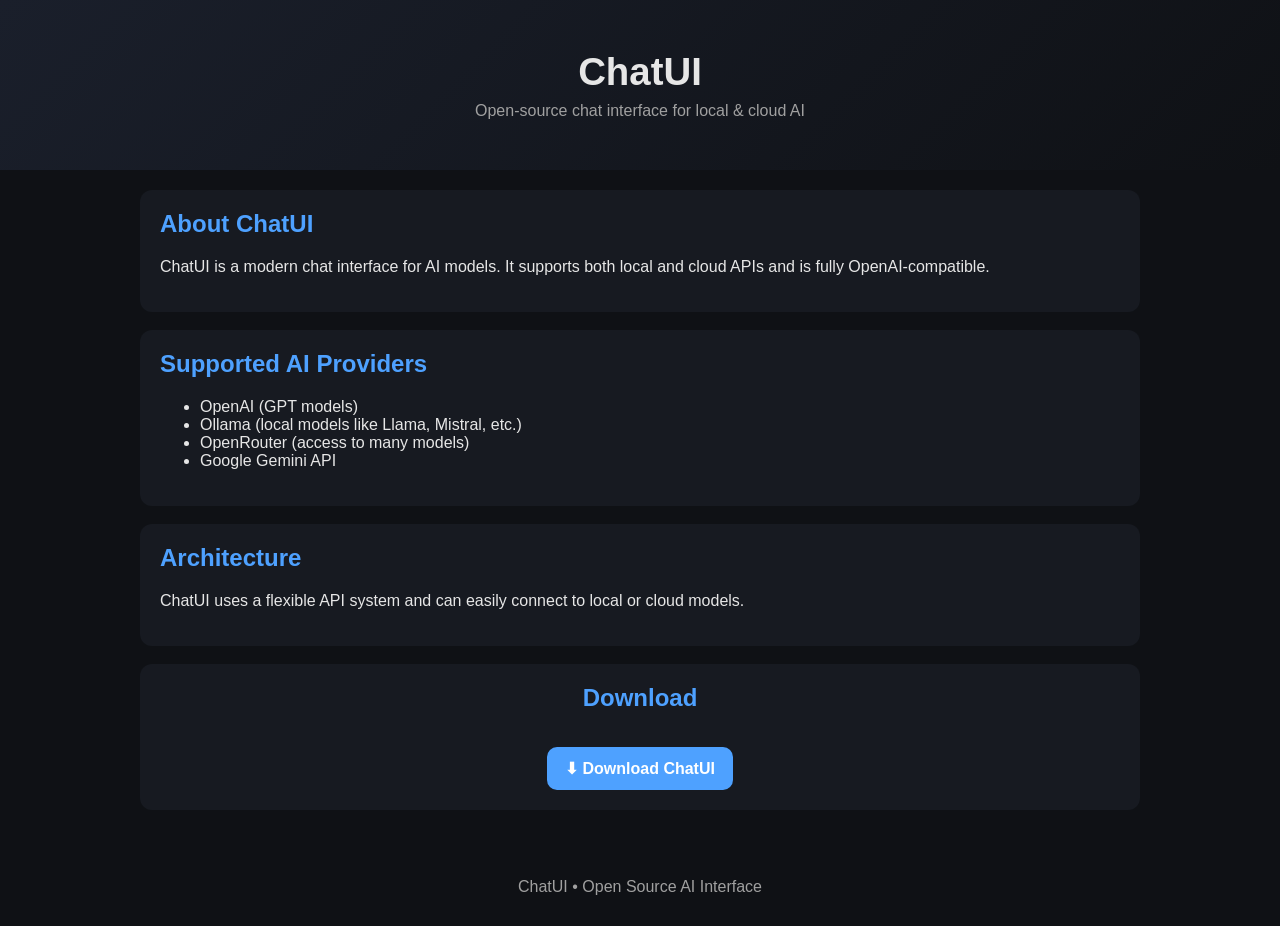
==== index.html @ 7c9a25fb "Linked to Releases page" ====
<!DOCTYPE html>
<html lang="en">
<head>
  <meta charset="UTF-8" />
  <meta name="viewport" content="width=device-width, initial-scale=1.0"/>
  <title>ChatUI – AI Chat Interface</title>

  <style>
    :root {
      --bg: #0f1115;
      --card: #171a21;
      --text: #e6e6e6;
      --muted: #a0a0a0;
      --accent: #4ea1ff;
    }

    body {
      margin: 0;
      font-family: Arial, sans-serif;
      background: var(--bg);
      color: var(--text);
    }

    header {
      padding: 50px 20px;
      text-align: center;
      background: linear-gradient(135deg, #1a1f2b, #0f1115);
    }

    h1 {
      margin: 0;
      font-size: 2.4rem;
    }

    .muted {
      color: var(--muted);
      margin-top: 8px;
    }

    main {
      max-width: 1000px;
      margin: auto;
      padding: 20px;
    }

    .card {
      background: var(--card);
      padding: 20px;
      border-radius: 12px;
      margin-bottom: 18px;
    }

    h2 {
      color: var(--accent);
      margin-top: 0;
    }

    footer {
      text-align: center;
      padding: 30px 20px;
      color: var(--muted);
    }

    .download {
      display: inline-block;
      margin-top: 15px;
      background: var(--accent);
      color: white;
      padding: 12px 18px;
      border-radius: 10px;
      text-decoration: none;
      font-weight: bold;
    }

    .download:hover {
      opacity: 0.9;
    }
  </style>
</head>

<body>

<header>
  <h1>ChatUI</h1>
  <div class="muted" id="subtitle"></div>
</header>

<main>

  <div class="card">
    <h2 id="aboutTitle"></h2>
    <p id="aboutText"></p>
  </div>

  <div class="card">
    <h2 id="aiTitle"></h2>
    <ul id="aiList"></ul>
  </div>

  <div class="card">
    <h2 id="noteTitle"></h2>
    <p id="noteText"></p>
  </div>

  <div class="card" style="text-align:center;">
    <h2 id="downloadTitle"></h2>
    <a class="download" href="https://github.com/Jokyboy129/ChatUI/releases">
      ⬇ Download ChatUI
    </a>
  </div>

</main>

<footer>
  ChatUI • Open Source AI Interface
</footer>

<script>
  const lang = navigator.language || navigator.userLanguage;
  const isDE = lang.startsWith("de");

  const t = isDE ? {
    subtitle: "Open-Source Chat Interface für lokale & Cloud KI",
    aboutTitle: "Über ChatUI",
    aboutText: "ChatUI ist eine moderne Chat-Oberfläche für KI-Modelle. Sie unterstützt sowohl lokale als auch cloudbasierte APIs und ist vollständig OpenAI-kompatibel aufgebaut.",
    aiTitle: "Unterstützte KI-Anbieter",
    aiList: [
      "OpenAI (GPT Modelle)",
      "Ollama (lokale Modelle wie Llama, Mistral, etc.)",
      "OpenRouter (Zugang zu vielen Modellen)",
      "Google Gemini API"
    ],
    noteTitle: "Architektur",
    noteText: "ChatUI nutzt ein flexibles API-System und kann leicht mit lokalen oder Cloud-Modellen verbunden werden.",
    downloadTitle: "Download"
  } : {
    subtitle: "Open-source chat interface for local & cloud AI",
    aboutTitle: "About ChatUI",
    aboutText: "ChatUI is a modern chat interface for AI models. It supports both local and cloud APIs and is fully OpenAI-compatible.",
    aiTitle: "Supported AI Providers",
    aiList: [
      "OpenAI (GPT models)",
      "Ollama (local models like Llama, Mistral, etc.)",
      "OpenRouter (access to many models)",
      "Google Gemini API"
    ],
    noteTitle: "Architecture",
    noteText: "ChatUI uses a flexible API system and can easily connect to local or cloud models.",
    downloadTitle: "Download"
  };

  document.getElementById("subtitle").textContent = t.subtitle;
  document.getElementById("aboutTitle").textContent = t.aboutTitle;
  document.getElementById("aboutText").textContent = t.aboutText;
  document.getElementById("aiTitle").textContent = t.aiTitle;
  document.getElementById("noteTitle").textContent = t.noteTitle;
  document.getElementById("noteText").textContent = t.noteText;
  document.getElementById("downloadTitle").textContent = t.downloadTitle;

  const list = document.getElementById("aiList");
  t.aiList.forEach(item => {
    const li = document.createElement("li");
    li.textContent = item;
    list.appendChild(li);
  });
</script>

</body>
</html>
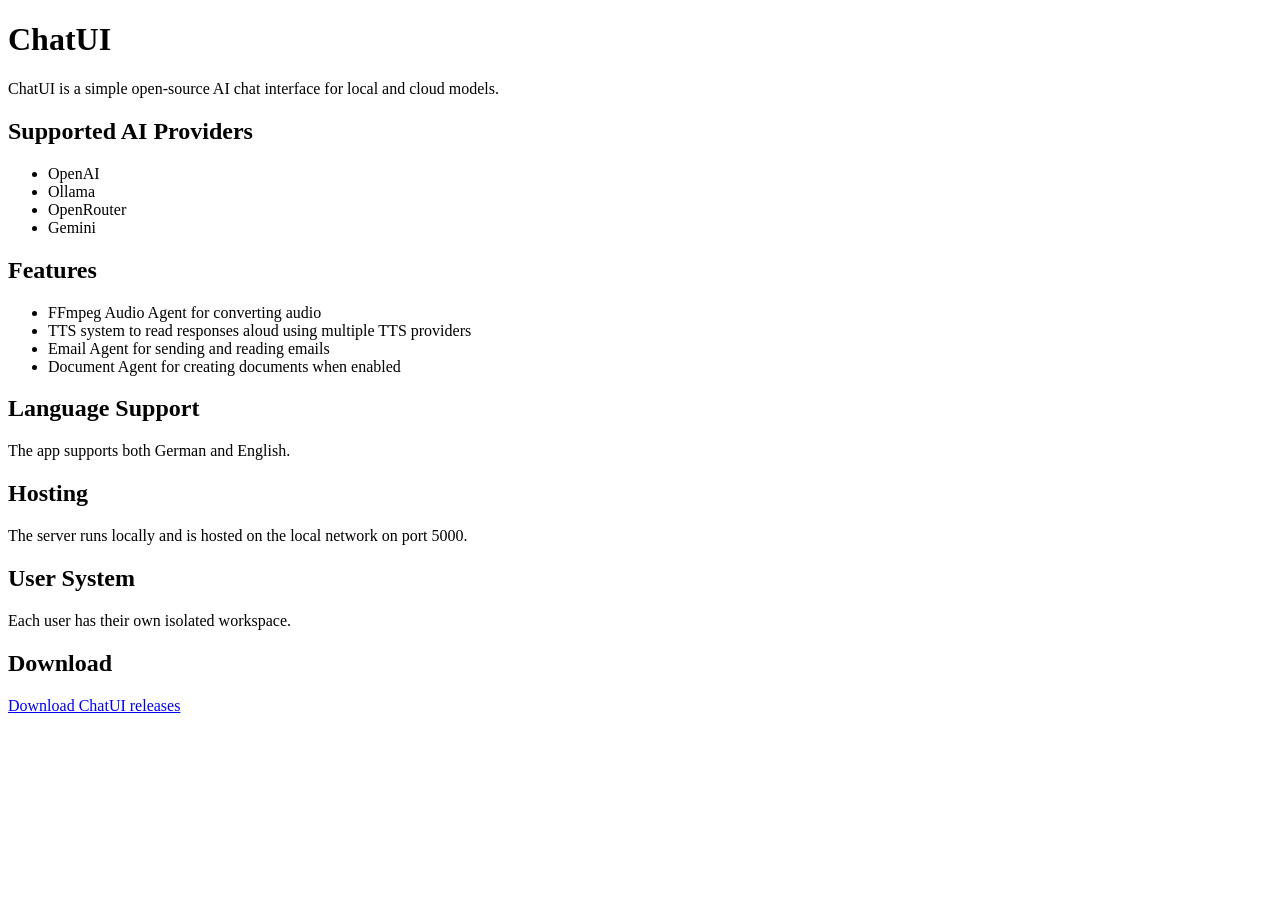
==== commit 30efc763: "Fixed website" ====
--- a/index.html
+++ b/index.html
@@ -2,168 +2,52 @@
 <html lang="en">
 <head>
   <meta charset="UTF-8" />
-  <meta name="viewport" content="width=device-width, initial-scale=1.0"/>
-  <title>ChatUI – AI Chat Interface</title>
-
-  <style>
-    :root {
-      --bg: #0f1115;
-      --card: #171a21;
-      --text: #e6e6e6;
-      --muted: #a0a0a0;
-      --accent: #4ea1ff;
-    }
-
-    body {
-      margin: 0;
-      font-family: Arial, sans-serif;
-      background: var(--bg);
-      color: var(--text);
-    }
-
-    header {
-      padding: 50px 20px;
-      text-align: center;
-      background: linear-gradient(135deg, #1a1f2b, #0f1115);
-    }
-
-    h1 {
-      margin: 0;
-      font-size: 2.4rem;
-    }
-
-    .muted {
-      color: var(--muted);
-      margin-top: 8px;
-    }
-
-    main {
-      max-width: 1000px;
-      margin: auto;
-      padding: 20px;
-    }
-
-    .card {
-      background: var(--card);
-      padding: 20px;
-      border-radius: 12px;
-      margin-bottom: 18px;
-    }
-
-    h2 {
-      color: var(--accent);
-      margin-top: 0;
-    }
-
-    footer {
-      text-align: center;
-      padding: 30px 20px;
-      color: var(--muted);
-    }
-
-    .download {
-      display: inline-block;
-      margin-top: 15px;
-      background: var(--accent);
-      color: white;
-      padding: 12px 18px;
-      border-radius: 10px;
-      text-decoration: none;
-      font-weight: bold;
-    }
-
-    .download:hover {
-      opacity: 0.9;
-    }
-  </style>
+  <meta name="viewport" content="width=device-width, initial-scale=1.0" />
+  <title>ChatUI</title>
 </head>
-
 <body>
 
-<header>
   <h1>ChatUI</h1>
-  <div class="muted" id="subtitle"></div>
-</header>
 
-<main>
+  <p>
+    ChatUI is a simple open-source AI chat interface for local and cloud models.
+  </p>
 
-  <div class="card">
-    <h2 id="aboutTitle"></h2>
-    <p id="aboutText"></p>
-  </div>
+  <h2>Supported AI Providers</h2>
+  <ul>
+    <li>OpenAI</li>
+    <li>Ollama</li>
+    <li>OpenRouter</li>
+    <li>Gemini</li>
+  </ul>
 
-  <div class="card">
-    <h2 id="aiTitle"></h2>
-    <ul id="aiList"></ul>
-  </div>
+  <h2>Features</h2>
+  <ul>
+    <li>FFmpeg Audio Agent for converting audio</li>
+    <li>TTS system to read responses aloud using multiple TTS providers</li>
+    <li>Email Agent for sending and reading emails</li>
+    <li>Document Agent for creating documents when enabled</li>
+  </ul>
 
-  <div class="card">
-    <h2 id="noteTitle"></h2>
-    <p id="noteText"></p>
-  </div>
+  <h2>Language Support</h2>
+  <p>
+    The app supports both German and English.
+  </p>
 
-  <div class="card" style="text-align:center;">
-    <h2 id="downloadTitle"></h2>
-    <a class="download" href="https://github.com/Jokyboy129/ChatUI/releases">
-      ⬇ Download ChatUI
-    </a>
-  </div>
+  <h2>Hosting</h2>
+  <p>
+    The server runs locally and is hosted on the local network on port 5000.
+  </p>
 
-</main>
+  <h2>User System</h2>
+  <p>
+    Each user has their own isolated workspace.
+  </p>
 
-<footer>
-  ChatUI • Open Source AI Interface
-</footer>
-
-<script>
-  const lang = navigator.language || navigator.userLanguage;
-  const isDE = lang.startsWith("de");
-
-  const t = isDE ? {
-    subtitle: "Open-Source Chat Interface für lokale & Cloud KI",
-    aboutTitle: "Über ChatUI",
-    aboutText: "ChatUI ist eine moderne Chat-Oberfläche für KI-Modelle. Sie unterstützt sowohl lokale als auch cloudbasierte APIs und ist vollständig OpenAI-kompatibel aufgebaut.",
-    aiTitle: "Unterstützte KI-Anbieter",
-    aiList: [
-      "OpenAI (GPT Modelle)",
-      "Ollama (lokale Modelle wie Llama, Mistral, etc.)",
-      "OpenRouter (Zugang zu vielen Modellen)",
-      "Google Gemini API"
-    ],
-    noteTitle: "Architektur",
-    noteText: "ChatUI nutzt ein flexibles API-System und kann leicht mit lokalen oder Cloud-Modellen verbunden werden.",
-    downloadTitle: "Download"
-  } : {
-    subtitle: "Open-source chat interface for local & cloud AI",
-    aboutTitle: "About ChatUI",
-    aboutText: "ChatUI is a modern chat interface for AI models. It supports both local and cloud APIs and is fully OpenAI-compatible.",
-    aiTitle: "Supported AI Providers",
-    aiList: [
-      "OpenAI (GPT models)",
-      "Ollama (local models like Llama, Mistral, etc.)",
-      "OpenRouter (access to many models)",
-      "Google Gemini API"
-    ],
-    noteTitle: "Architecture",
-    noteText: "ChatUI uses a flexible API system and can easily connect to local or cloud models.",
-    downloadTitle: "Download"
-  };
-
-  document.getElementById("subtitle").textContent = t.subtitle;
-  document.getElementById("aboutTitle").textContent = t.aboutTitle;
-  document.getElementById("aboutText").textContent = t.aboutText;
-  document.getElementById("aiTitle").textContent = t.aiTitle;
-  document.getElementById("noteTitle").textContent = t.noteTitle;
-  document.getElementById("noteText").textContent = t.noteText;
-  document.getElementById("downloadTitle").textContent = t.downloadTitle;
-
-  const list = document.getElementById("aiList");
-  t.aiList.forEach(item => {
-    const li = document.createElement("li");
-    li.textContent = item;
-    list.appendChild(li);
-  });
-</script>
+  <h2>Download</h2>
+  <p>
+    <a href="https://github.com/jokyboy129/ChatUI/releases">Download ChatUI releases</a>
+  </p>
 
 </body>
 </html>
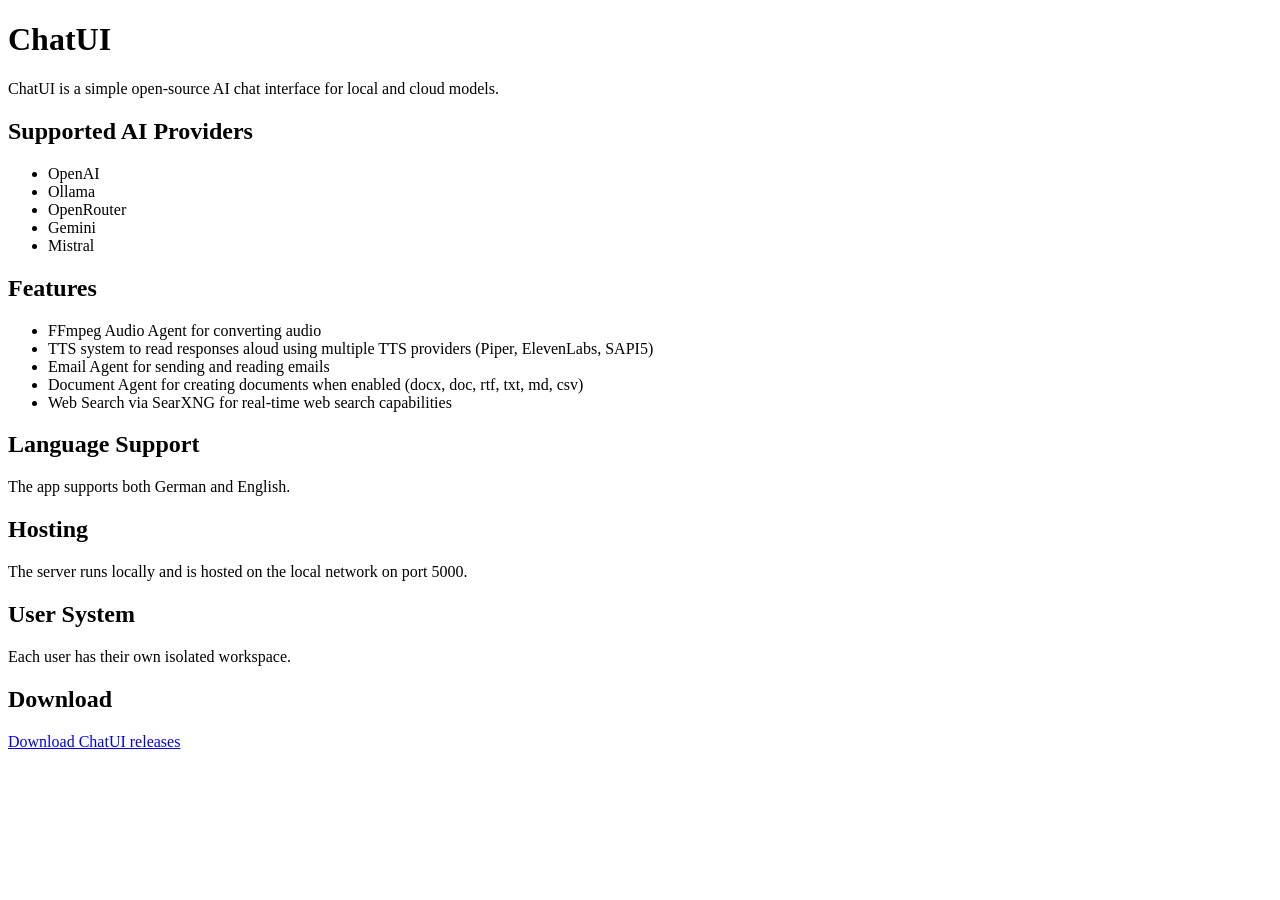
==== commit 92bbf343: "Removed agent" ====
--- a/index.html
+++ b/index.html
@@ -19,14 +19,16 @@
     <li>Ollama</li>
     <li>OpenRouter</li>
     <li>Gemini</li>
+    <li>Mistral</li>
   </ul>
 
   <h2>Features</h2>
   <ul>
     <li>FFmpeg Audio Agent for converting audio</li>
-    <li>TTS system to read responses aloud using multiple TTS providers</li>
+    <li>TTS system to read responses aloud using multiple TTS providers (Piper, ElevenLabs, SAPI5)</li>
     <li>Email Agent for sending and reading emails</li>
-    <li>Document Agent for creating documents when enabled</li>
+    <li>Document Agent for creating documents when enabled (docx, doc, rtf, txt, md, csv)</li>
+    <li>Web Search via SearXNG for real-time web search capabilities</li>
   </ul>
 
   <h2>Language Support</h2>
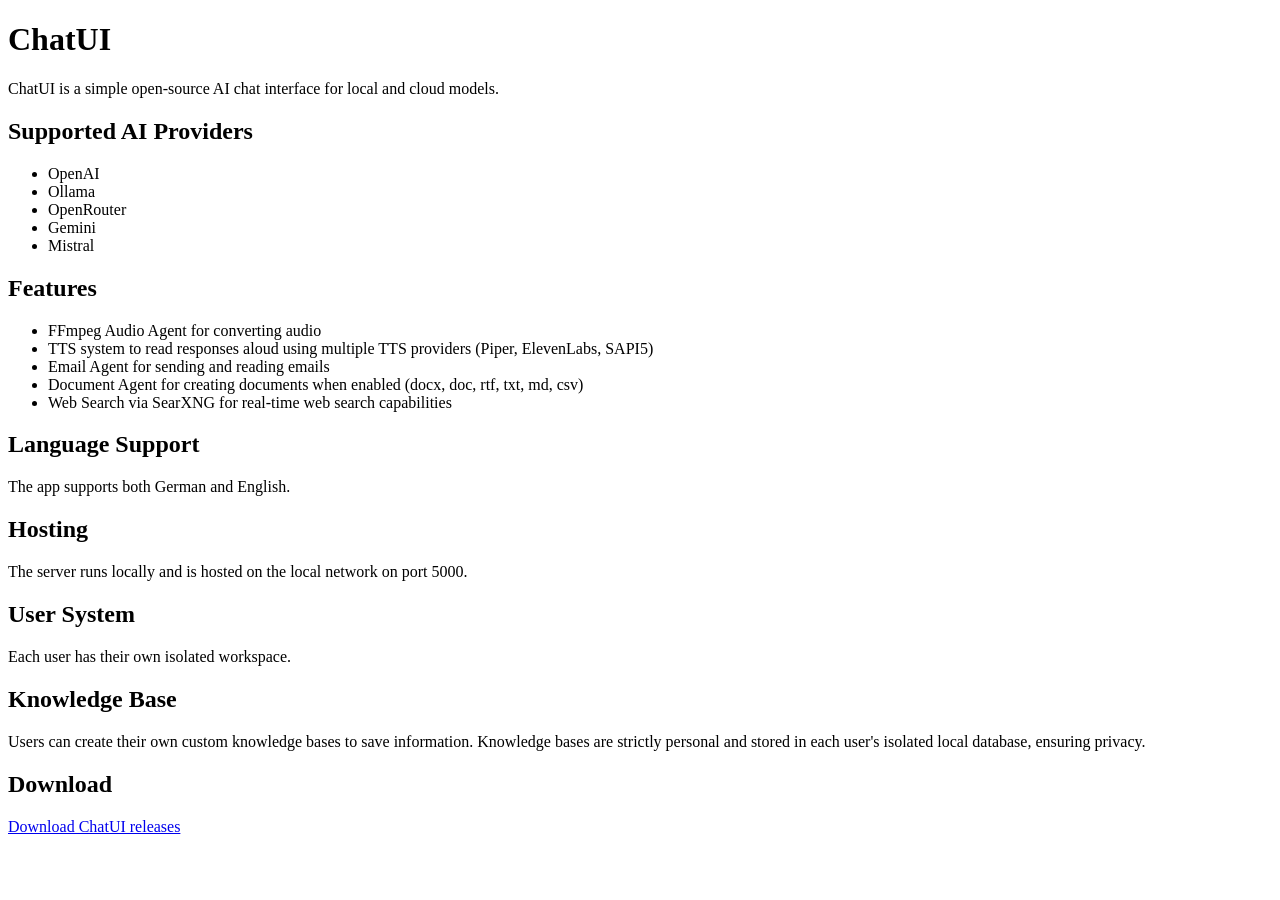
==== commit 87e4b48b: "Update accessibility for KB and add KB info to index.html" ====
--- a/index.html
+++ b/index.html
@@ -46,6 +46,11 @@
     Each user has their own isolated workspace.
   </p>
 
+  <h2>Knowledge Base</h2>
+  <p>
+    Users can create their own custom knowledge bases to save information. Knowledge bases are strictly personal and stored in each user's isolated local database, ensuring privacy.
+  </p>
+
   <h2>Download</h2>
   <p>
     <a href="https://github.com/jokyboy129/ChatUI/releases">Download ChatUI releases</a>
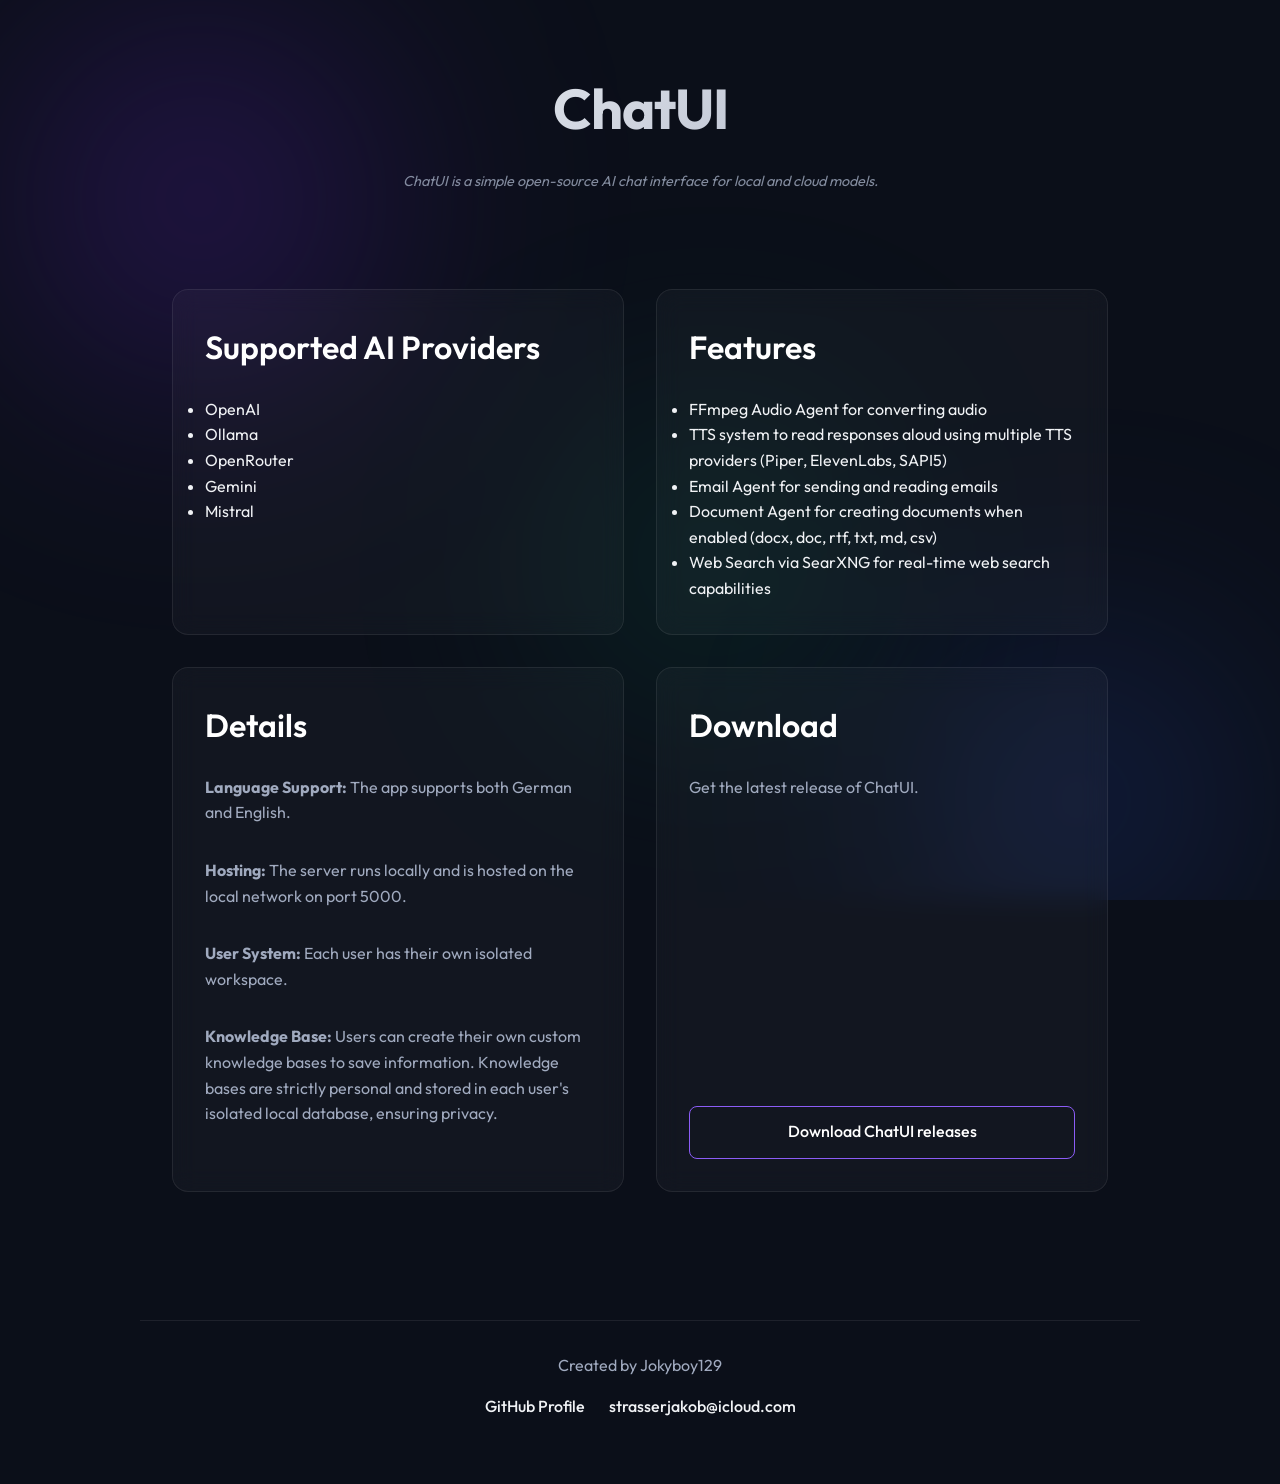
==== commit f1cf82f3: "style: apply ASMR design theme to project page" ====
--- a/index.html
+++ b/index.html
@@ -3,58 +3,76 @@
 <head>
   <meta charset="UTF-8" />
   <meta name="viewport" content="width=device-width, initial-scale=1.0" />
-  <title>ChatUI</title>
+  <title>ChatUI - Accessible AI Chat</title>
+  
+  <meta name="description" content="ChatUI is a simple, accessible open-source AI chat interface for local and cloud models.">
+  <meta name="keywords" content="ChatUI, AI, accessible chat, screen reader, OpenAI, Ollama, OpenRouter, Gemini, Mistral, TTS">
+  
+  <link rel="preconnect" href="https://fonts.googleapis.com">
+  <link rel="preconnect" href="https://fonts.gstatic.com" crossorigin>
+  <link href="https://fonts.googleapis.com/css2?family=Outfit:wght@400;500;600;700&display=swap" rel="stylesheet">
+  <link rel="stylesheet" href="style.css">
 </head>
 <body>
+  <div class="asmr-background" aria-hidden="true">
+    <div class="orb orb-1"></div>
+    <div class="orb orb-2"></div>
+    <div class="orb orb-3"></div>
+  </div>
 
-  <h1>ChatUI</h1>
+  <main>
+    <section class="hero">
+      <h1>ChatUI</h1>
+      <p>
+        ChatUI is a simple open-source AI chat interface for local and cloud models.
+      </p>
+    </section>
 
-  <p>
-    ChatUI is a simple open-source AI chat interface for local and cloud models.
-  </p>
+    <section class="projects-grid">
+      <article class="project-card">
+        <h2>Supported AI Providers</h2>
+        <ul>
+          <li>OpenAI</li>
+          <li>Ollama</li>
+          <li>OpenRouter</li>
+          <li>Gemini</li>
+          <li>Mistral</li>
+        </ul>
+      </article>
 
-  <h2>Supported AI Providers</h2>
-  <ul>
-    <li>OpenAI</li>
-    <li>Ollama</li>
-    <li>OpenRouter</li>
-    <li>Gemini</li>
-    <li>Mistral</li>
-  </ul>
+      <article class="project-card">
+        <h2>Features</h2>
+        <ul>
+          <li>FFmpeg Audio Agent for converting audio</li>
+          <li>TTS system to read responses aloud using multiple TTS providers (Piper, ElevenLabs, SAPI5)</li>
+          <li>Email Agent for sending and reading emails</li>
+          <li>Document Agent for creating documents when enabled (docx, doc, rtf, txt, md, csv)</li>
+          <li>Web Search via SearXNG for real-time web search capabilities</li>
+        </ul>
+      </article>
 
-  <h2>Features</h2>
-  <ul>
-    <li>FFmpeg Audio Agent for converting audio</li>
-    <li>TTS system to read responses aloud using multiple TTS providers (Piper, ElevenLabs, SAPI5)</li>
-    <li>Email Agent for sending and reading emails</li>
-    <li>Document Agent for creating documents when enabled (docx, doc, rtf, txt, md, csv)</li>
-    <li>Web Search via SearXNG for real-time web search capabilities</li>
-  </ul>
+      <article class="project-card">
+        <h2>Details</h2>
+        <p><strong>Language Support:</strong> The app supports both German and English.</p>
+        <p><strong>Hosting:</strong> The server runs locally and is hosted on the local network on port 5000.</p>
+        <p><strong>User System:</strong> Each user has their own isolated workspace.</p>
+        <p><strong>Knowledge Base:</strong> Users can create their own custom knowledge bases to save information. Knowledge bases are strictly personal and stored in each user's isolated local database, ensuring privacy.</p>
+      </article>
 
-  <h2>Language Support</h2>
-  <p>
-    The app supports both German and English.
-  </p>
+      <article class="project-card">
+        <h2>Download</h2>
+        <p>Get the latest release of ChatUI.</p>
+        <a href="https://github.com/jokyboy129/ChatUI/releases">Download ChatUI releases</a>
+      </article>
+    </section>
+  </main>
 
-  <h2>Hosting</h2>
-  <p>
-    The server runs locally and is hosted on the local network on port 5000.
-  </p>
-
-  <h2>User System</h2>
-  <p>
-    Each user has their own isolated workspace.
-  </p>
-
-  <h2>Knowledge Base</h2>
-  <p>
-    Users can create their own custom knowledge bases to save information. Knowledge bases are strictly personal and stored in each user's isolated local database, ensuring privacy.
-  </p>
-
-  <h2>Download</h2>
-  <p>
-    <a href="https://github.com/jokyboy129/ChatUI/releases">Download ChatUI releases</a>
-  </p>
-
+  <footer class="site-footer">
+    <p>Created by Jokyboy129</p>
+    <div class="footer-links">
+      <a href="https://github.com/Jokyboy129" target="_blank" rel="noopener noreferrer">GitHub Profile</a>
+      <a href="mailto:strasserjakob@icloud.com">strasserjakob@icloud.com</a>
+    </div>
+  </footer>
 </body>
 </html>
--- a/style.css
+++ b/style.css
@@ -0,0 +1,255 @@
+:root {
+  --bg-color: #0b0f19;
+  --text-primary: #f0f2f5;
+  --text-secondary: #a0aabf;
+  --accent-color: #8b5cf6;
+  --accent-glow: rgba(139, 92, 246, 0.5);
+  --card-bg: rgba(255, 255, 255, 0.03);
+  --card-border: rgba(255, 255, 255, 0.08);
+  --card-hover: rgba(255, 255, 255, 0.06);
+}
+
+* {
+  margin: 0;
+  padding: 0;
+  box-sizing: border-box;
+}
+
+body {
+  font-family: 'Outfit', 'Inter', system-ui, -apple-system, sans-serif;
+  background-color: var(--bg-color);
+  color: var(--text-primary);
+  line-height: 1.6;
+  overflow-x: hidden;
+  position: relative;
+  min-height: 100vh;
+}
+
+/* Visual ASMR Background Effect */
+.asmr-background {
+  position: fixed;
+  top: 0;
+  left: 0;
+  width: 100vw;
+  height: 100vh;
+  z-index: -1;
+  overflow: hidden;
+  background: var(--bg-color);
+}
+
+.orb {
+  position: absolute;
+  border-radius: 50%;
+  filter: blur(120px);
+  opacity: 0.6;
+  animation: float 20s infinite ease-in-out alternate;
+}
+
+.orb-1 {
+  width: 600px;
+  height: 600px;
+  background: radial-gradient(circle, #4c1d95, transparent 60%);
+  top: -100px;
+  left: -100px;
+  animation-duration: 25s;
+}
+
+.orb-2 {
+  width: 500px;
+  height: 500px;
+  background: radial-gradient(circle, #1e3a8a, transparent 60%);
+  bottom: -150px;
+  right: -50px;
+  animation-duration: 22s;
+  animation-delay: -5s;
+}
+
+.orb-3 {
+  width: 400px;
+  height: 400px;
+  background: radial-gradient(circle, #065f46, transparent 60%);
+  top: 40%;
+  left: 40%;
+  animation-duration: 28s;
+  animation-delay: -10s;
+}
+
+@keyframes float {
+  0% { transform: translate(0, 0) scale(1); }
+  50% { transform: translate(50px, 30px) scale(1.1); }
+  100% { transform: translate(-30px, -50px) scale(0.9); }
+}
+
+/* Layout */
+main {
+  max-width: 1000px;
+  margin: 0 auto;
+  padding: 4rem 2rem;
+  display: flex;
+  flex-direction: column;
+  gap: 3rem;
+}
+
+/* Hero Section */
+.hero {
+  text-align: center;
+  margin-bottom: 2rem;
+}
+
+h1 {
+  font-size: 3.5rem;
+  font-weight: 700;
+  margin-bottom: 1rem;
+  background: linear-gradient(135deg, #fff, #a0aabf);
+  -webkit-background-clip: text;
+  -webkit-text-fill-color: transparent;
+  letter-spacing: -1px;
+}
+
+.hero p {
+  font-size: 1.1rem;
+  color: var(--text-secondary);
+  max-width: 600px;
+  margin: 0 auto 1rem auto;
+}
+
+.hero p:last-child {
+  font-size: 0.9rem;
+  font-style: italic;
+  opacity: 0.8;
+}
+
+h2 {
+  font-size: 2rem;
+  font-weight: 600;
+  margin-bottom: 1.5rem;
+  color: #fff;
+}
+
+/* Projects Grid */
+.projects-grid {
+  display: grid;
+  grid-template-columns: repeat(auto-fit, minmax(300px, 1fr));
+  gap: 2rem;
+}
+
+/* Glassmorphism Cards */
+.project-card {
+  background: var(--card-bg);
+  border: 1px solid var(--card-border);
+  border-radius: 16px;
+  padding: 2rem;
+  backdrop-filter: blur(12px);
+  -webkit-backdrop-filter: blur(12px);
+  transition: all 0.4s cubic-bezier(0.25, 0.46, 0.45, 0.94);
+  display: flex;
+  flex-direction: column;
+  height: 100%;
+}
+
+.project-card:hover {
+  transform: translateY(-5px);
+  background: var(--card-hover);
+  border-color: rgba(255, 255, 255, 0.15);
+  box-shadow: 0 10px 30px -10px rgba(0, 0, 0, 0.5), 
+              0 0 20px rgba(139, 92, 246, 0.1);
+}
+
+.project-card h3 {
+  font-size: 1.5rem;
+  font-weight: 600;
+  margin-bottom: 1rem;
+  color: #fff;
+}
+
+.project-card p {
+  color: var(--text-secondary);
+  flex-grow: 1;
+  margin-bottom: 2rem;
+}
+
+.project-card a {
+  display: inline-flex;
+  align-items: center;
+  justify-content: center;
+  padding: 0.8rem 1.5rem;
+  background: transparent;
+  color: #fff;
+  text-decoration: none;
+  font-weight: 500;
+  border-radius: 8px;
+  border: 1px solid var(--accent-color);
+  transition: all 0.3s ease;
+  position: relative;
+  overflow: hidden;
+}
+
+.project-card a::before {
+  content: '';
+  position: absolute;
+  top: 0;
+  left: 0;
+  width: 100%;
+  height: 100%;
+  background: var(--accent-color);
+  z-index: -1;
+  transform: translateX(-100%);
+  transition: transform 0.4s cubic-bezier(0.25, 0.46, 0.45, 0.94);
+}
+
+.project-card a:hover::before,
+.project-card a:focus::before {
+  transform: translateX(0);
+}
+
+.project-card a:hover,
+.project-card a:focus {
+  box-shadow: 0 0 15px var(--accent-glow);
+}
+
+/* Accessibility Focus States */
+a:focus-visible {
+  outline: 3px solid var(--accent-color);
+  outline-offset: 4px;
+}
+
+/* Footer */
+.site-footer {
+  max-width: 1000px;
+  margin: 4rem auto 2rem;
+  padding: 2rem;
+  text-align: center;
+  border-top: 1px solid var(--card-border);
+  color: var(--text-secondary);
+}
+
+.footer-links {
+  margin-top: 1rem;
+  display: flex;
+  justify-content: center;
+  gap: 1.5rem;
+  flex-wrap: wrap;
+}
+
+.footer-links a {
+  color: var(--text-primary);
+  text-decoration: none;
+  font-weight: 500;
+  transition: color 0.3s ease;
+}
+
+.footer-links a:hover,
+.footer-links a:focus {
+  color: var(--accent-color);
+  text-decoration: underline;
+}
+
+/* Responsive */
+@media (max-width: 768px) {
+  h1 {
+    font-size: 2.5rem;
+  }
+  .projects-grid {
+    grid-template-columns: 1fr;
+  }
+}
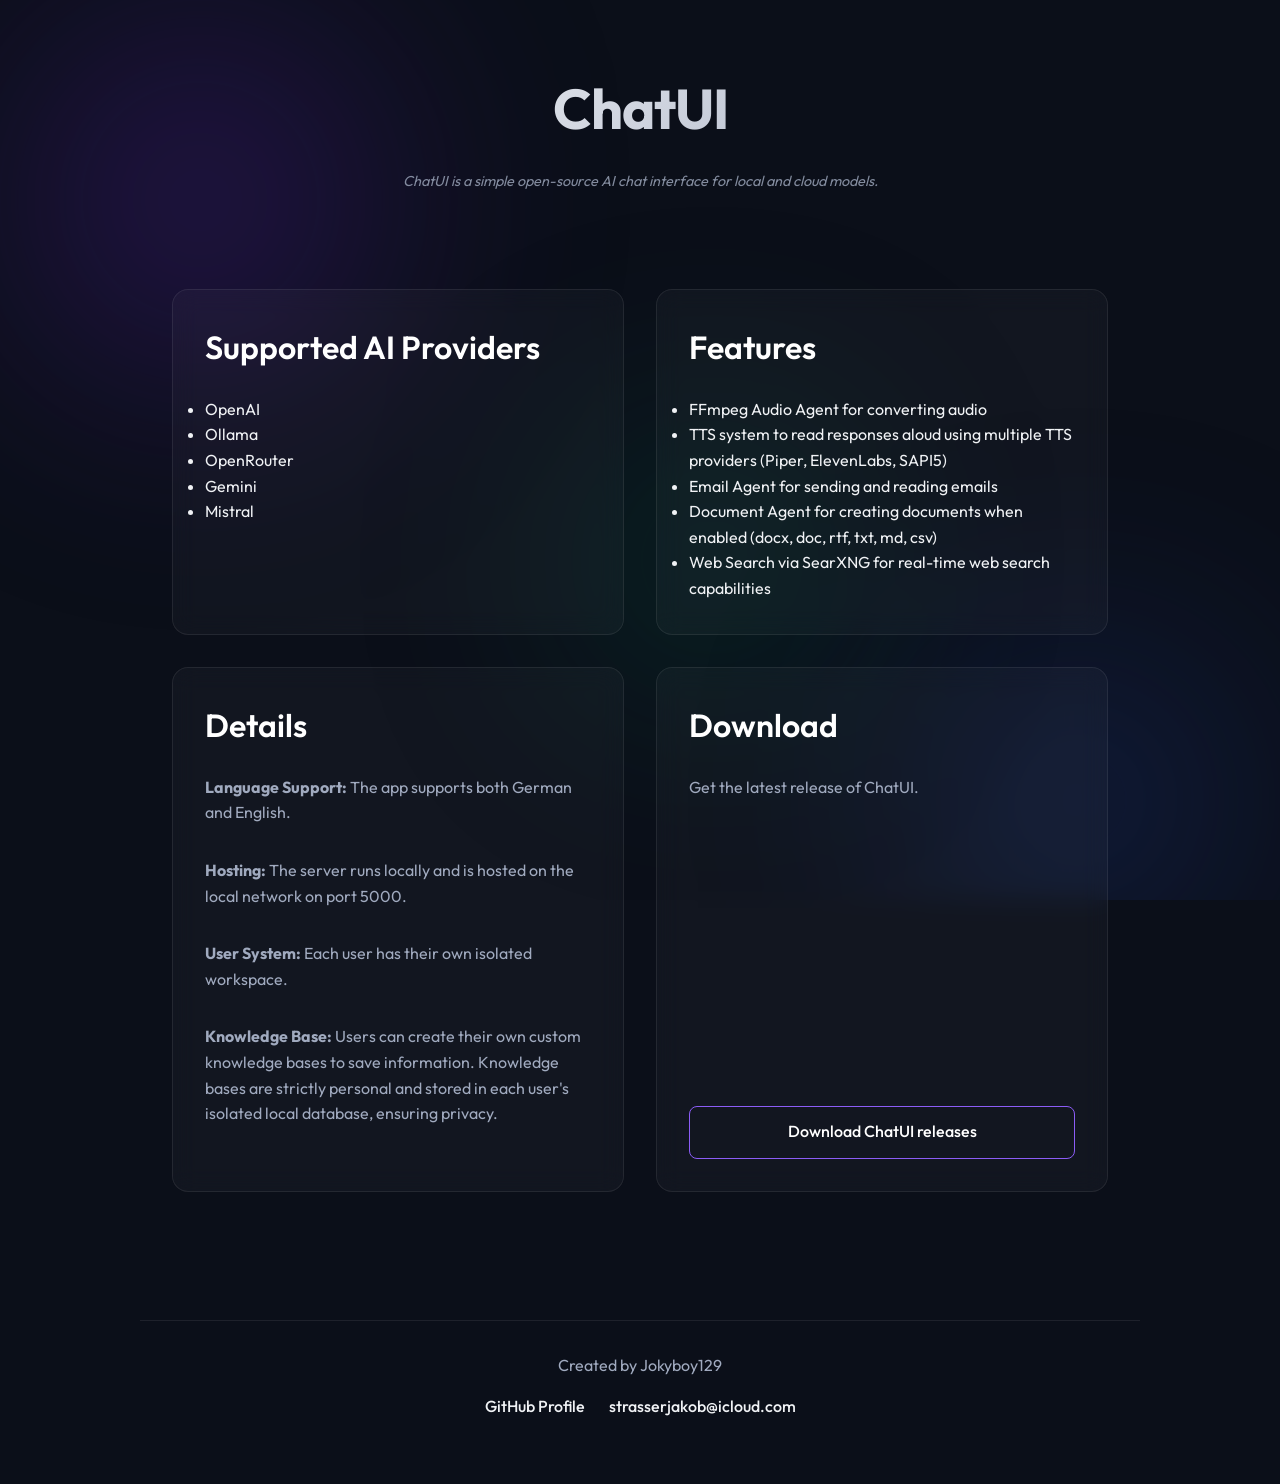
==== commit bdea5066: "fix: cache busting for style and will-change animation" ====
--- a/index.html
+++ b/index.html
@@ -11,7 +11,7 @@
   <link rel="preconnect" href="https://fonts.googleapis.com">
   <link rel="preconnect" href="https://fonts.gstatic.com" crossorigin>
   <link href="https://fonts.googleapis.com/css2?family=Outfit:wght@400;500;600;700&display=swap" rel="stylesheet">
-  <link rel="stylesheet" href="style.css">
+  <link rel="stylesheet" href="style.css?v=2">
 </head>
 <body>
   <div class="asmr-background" aria-hidden="true">
@@ -75,4 +75,4 @@
     </div>
   </footer>
 </body>
-</html>+</html>
--- a/style.css
+++ b/style.css
@@ -42,7 +42,8 @@
   border-radius: 50%;
   filter: blur(120px);
   opacity: 0.6;
-  animation: float 20s infinite ease-in-out alternate;
+  animation: orb-float 20s infinite ease-in-out alternate;
+  will-change: transform;
 }
 
 .orb-1 {
@@ -74,10 +75,10 @@
   animation-delay: -10s;
 }
 
-@keyframes float {
+@keyframes orb-float {
   0% { transform: translate(0, 0) scale(1); }
-  50% { transform: translate(50px, 30px) scale(1.1); }
-  100% { transform: translate(-30px, -50px) scale(0.9); }
+  50% { transform: translate(30vw, 20vh) scale(1.3); }
+  100% { transform: translate(-20vw, -25vh) scale(0.8); }
 }
 
 /* Layout */
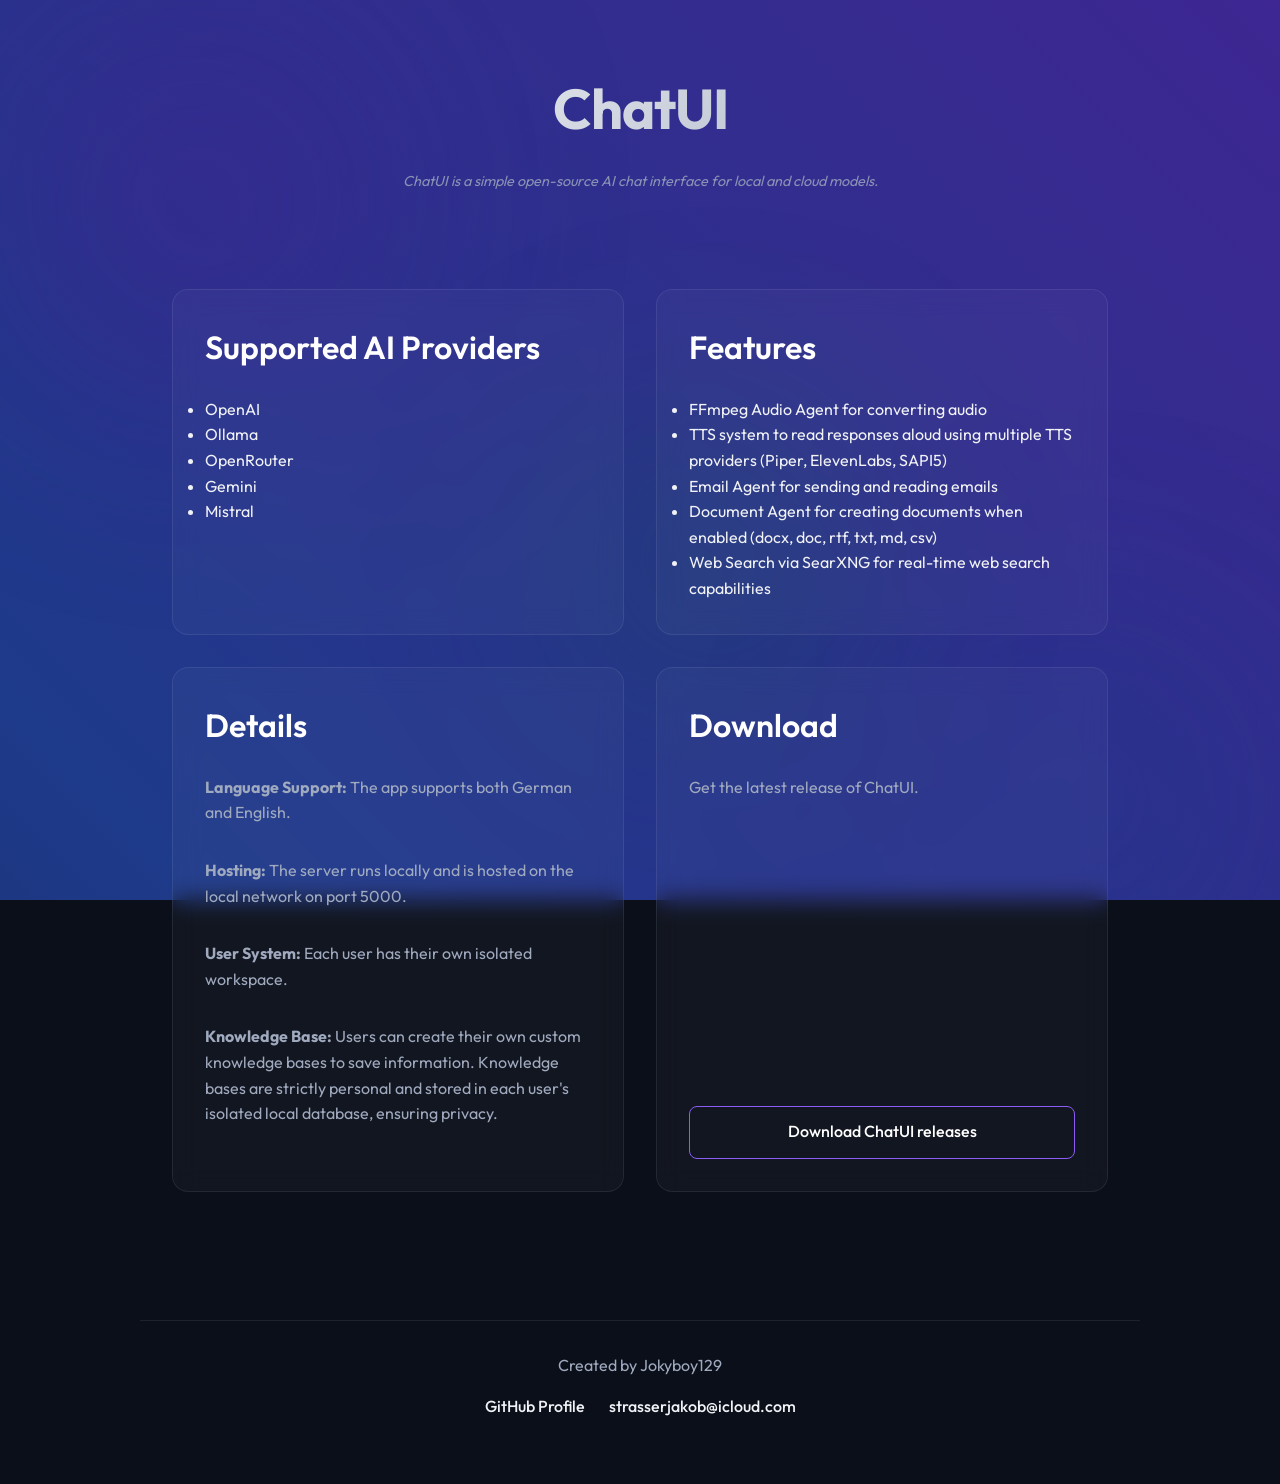
==== commit a756333f: "fix: bulletproof gradient animation" ====
--- a/index.html
+++ b/index.html
@@ -11,7 +11,7 @@
   <link rel="preconnect" href="https://fonts.googleapis.com">
   <link rel="preconnect" href="https://fonts.gstatic.com" crossorigin>
   <link href="https://fonts.googleapis.com/css2?family=Outfit:wght@400;500;600;700&display=swap" rel="stylesheet">
-  <link rel="stylesheet" href="style.css?v=2">
+  <link rel="stylesheet" href="style.css?v=3">
 </head>
 <body>
   <div class="asmr-background" aria-hidden="true">
--- a/style.css
+++ b/style.css
@@ -34,7 +34,15 @@
   height: 100vh;
   z-index: -1;
   overflow: hidden;
-  background: var(--bg-color);
+  background: linear-gradient(45deg, #0b0f19, #1e3a8a, #4c1d95, #0b0f19);
+  background-size: 400% 400%;
+  animation: gradient-shift 15s ease infinite;
+}
+
+@keyframes gradient-shift {
+  0% { background-position: 0% 50%; }
+  50% { background-position: 100% 50%; }
+  100% { background-position: 0% 50%; }
 }
 
 .orb {
